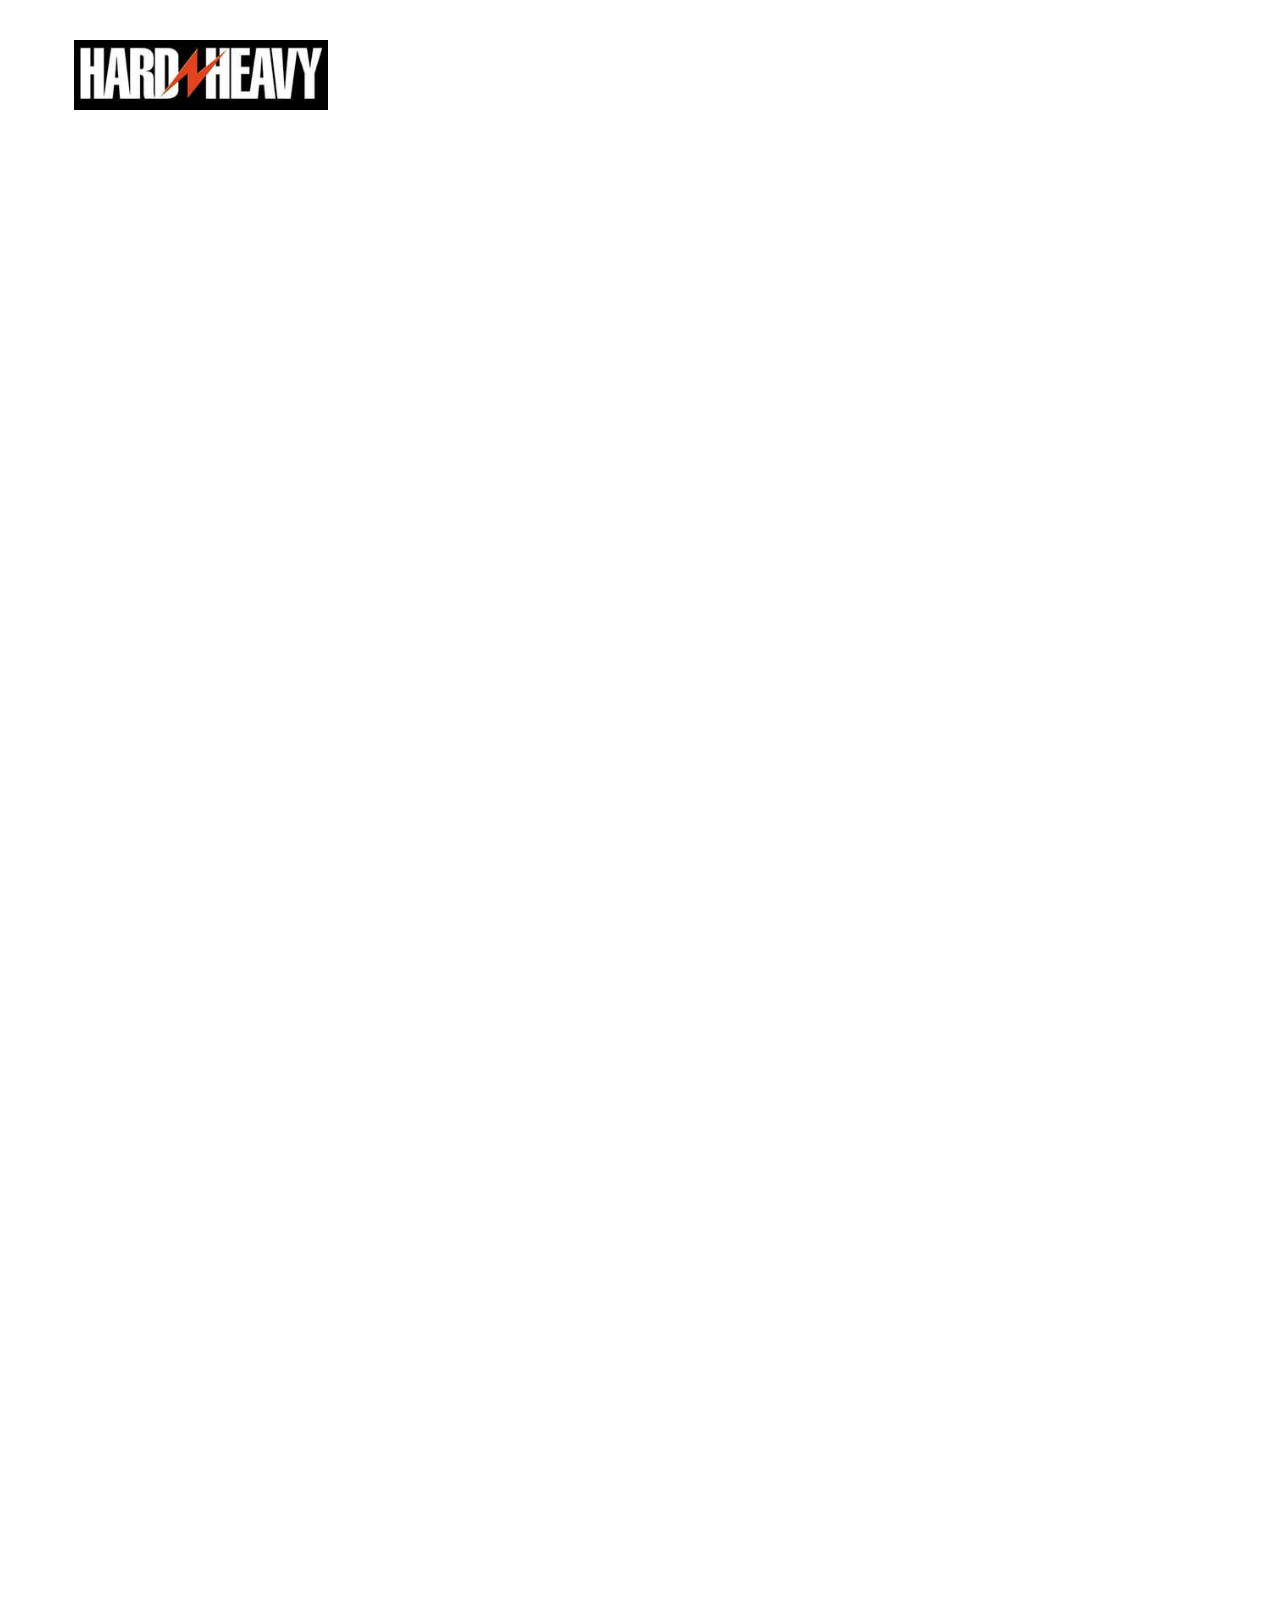
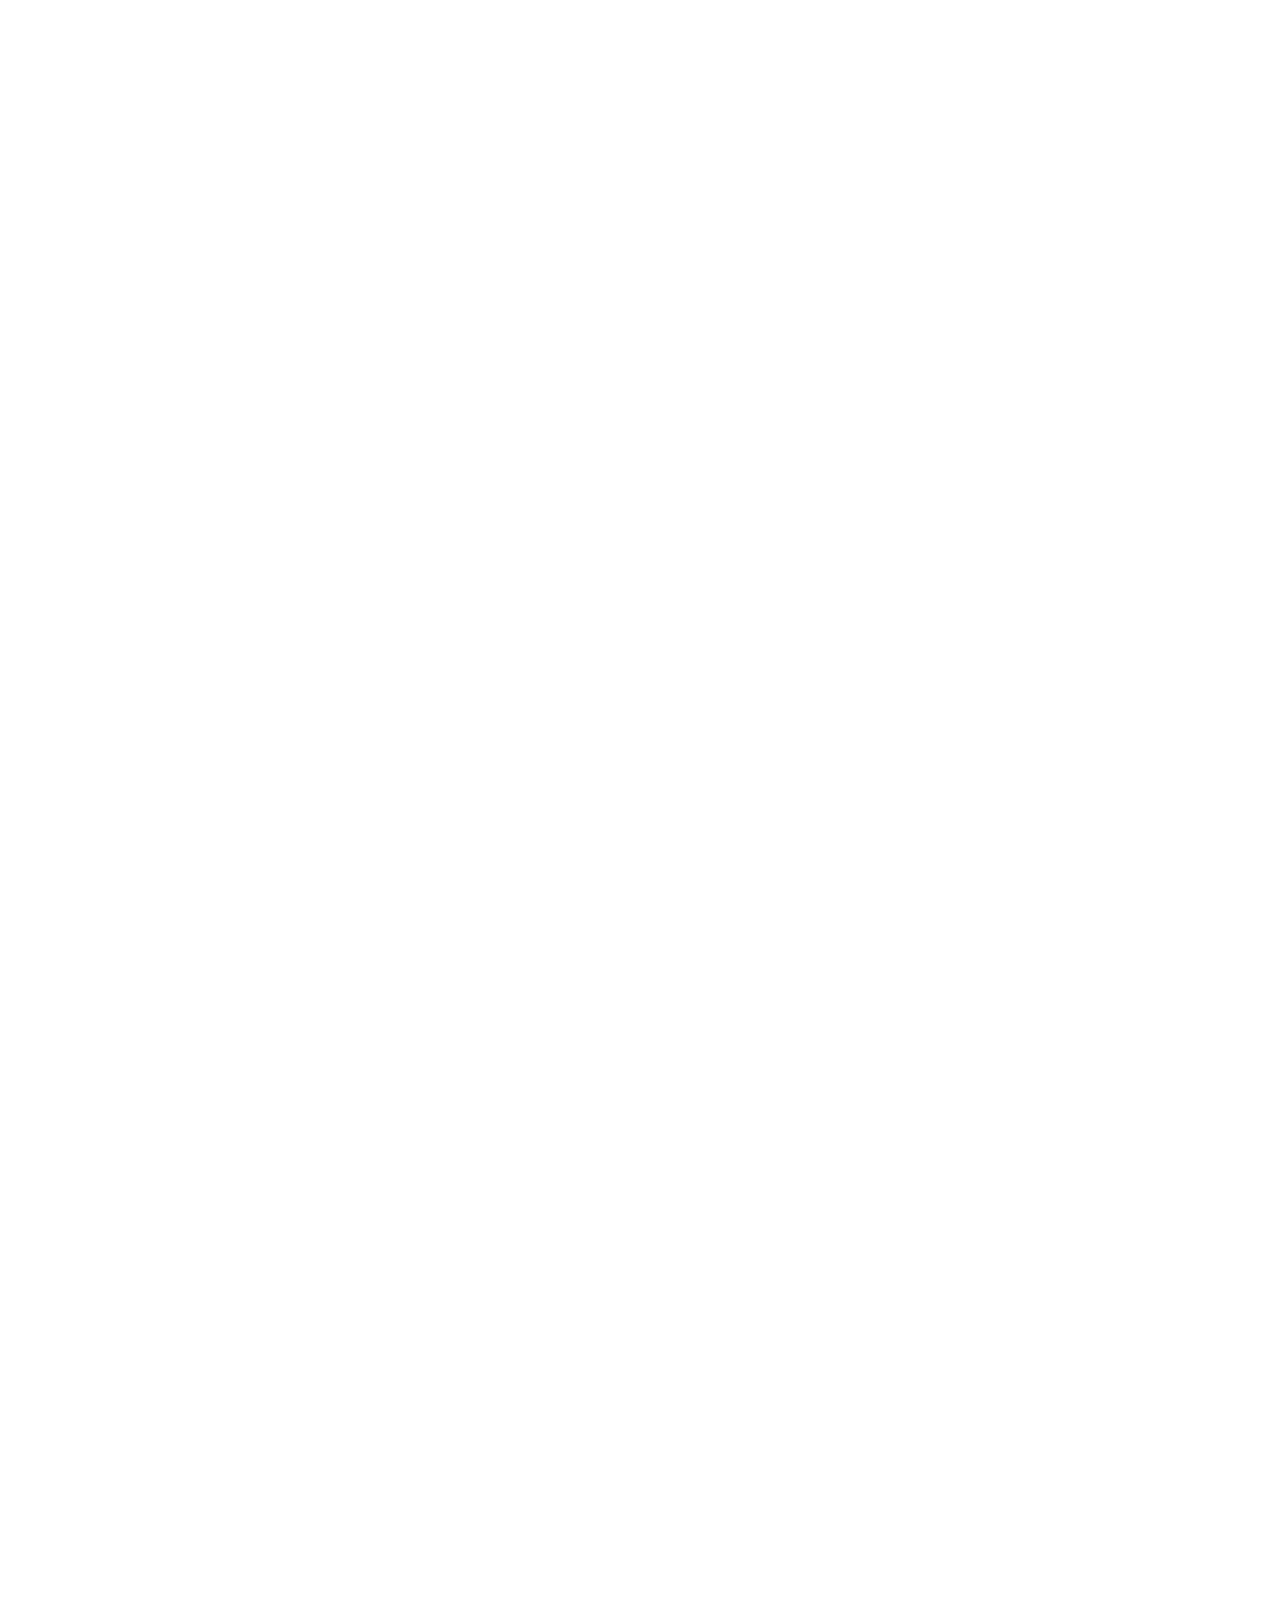
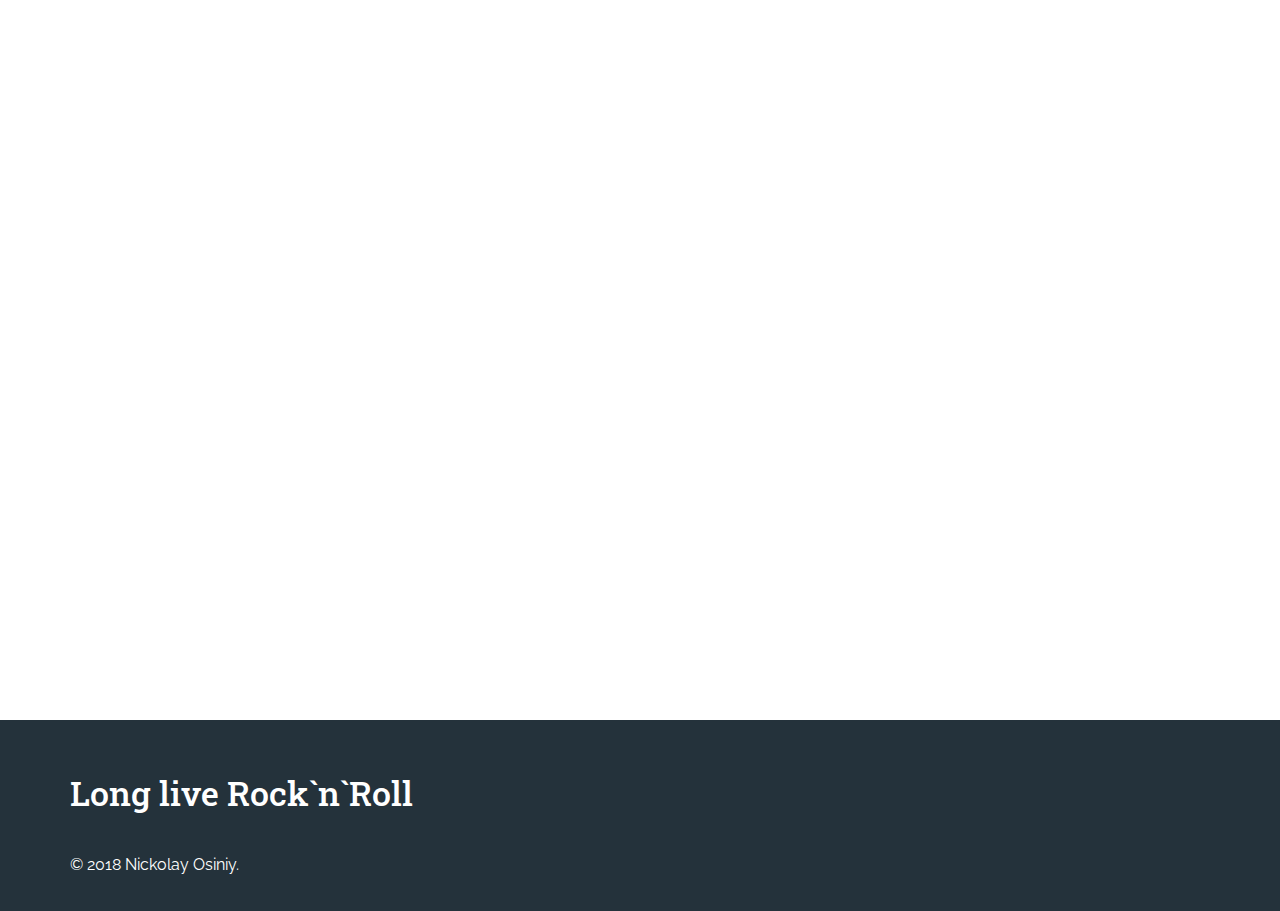
==== rock monsters/index.html @ 0ad8583a "landing page about rock bands" ====
<!DOCTYPE html>
<html lang="en">
    <head>
        <meta charset="utf-8">
        <meta http-equiv="X-UA-Compatible" content="IE=edge">
        <meta name="viewport" content="width=device-width, initial-scale=1">
        <meta name="description" content="Site about hard`n`heavy`s bands">
        <meta name="author" content="Nickolay Osiniy">
        <title>Rock monsters</title>
        <!-- Bootstrap core CSS -->
        <link href="bootstrap/css/theme.css" rel="stylesheet">
        <!-- Custom styles for this template -->
        <link href="style.css" rel="stylesheet">
        <!-- HTML5 shim and Respond.js for IE8 support of HTML5 elements and media queries -->
        <!--[if lt IE 9]>
      <script src="https://oss.maxcdn.com/html5shiv/3.7.2/html5shiv.min.js"></script>
      <script src="https://oss.maxcdn.com/respond/1.4.2/respond.min.js"></script>
    <![endif]-->
        <link href='https://fonts.googleapis.com/css?family=Roboto+Slab:400,300,700,100' rel='stylesheet' type='text/css'>
        <link href='https://fonts.googleapis.com/css?family=Raleway:300,700,900,500' rel='stylesheet' type='text/css'>
        <link rel="stylesheet" href="https://cdnjs.cloudflare.com/ajax/libs/typicons/2.0.7/typicons.min.css">
        <link rel="stylesheet" href="//maxcdn.bootstrapcdn.com/font-awesome/4.4.0/css/font-awesome.min.css">
        <link rel="stylesheet" href="assets/css/pushy.css">
        <link rel="stylesheet" href="assets/css/masonry.css">
        <link rel="stylesheet" href="assets/css/animate.css">
        <link rel="stylesheet" href="assets/css/magnific-popup.css">
        <link rel="stylesheet" href="assets/css/odometer-theme-default.css">
        <script>
        window.odometerOptions = {
          selector: '.odometer',
          format: '(,ddd)', // Change how digit groups are formatted, and how many digits are shown after the decimal point
          duration: 13000, // Change how long the javascript expects the CSS animation to take
          theme: 'default'
        };
        </script>
    </head>
    <body class="">
      <!-- Pushy Menu -->
      <nav class="pushy pushy-left">
        <ul class="list-unstyled">
            <li><a href="#home">Главная</a></li>
            <li><a href="#feat">Группы</a></li>
            <li><a href="#about">Rainbow</a></li>
            <li><a href="#news">Aria</a></li>
            <li><a href="#history">Iron Maiden</a></li>
            <li><a href="#contact">Контакты!</a></li>
        </ul>
      </nav>

      <!-- Site Overlay -->
      <div class="site-overlay"></div>

        <header id="home">
            <div class="container-fluid">
                <!-- change the image in style.css to the class header .container-fluid [approximately row 50] -->
                <div class="container">
                    <div class="row">
                        <div class="col-md-3 col-xs-10">
                            <a href="#" class="thumbnail logo">
                                <img src="images/your_logo.png" alt="" class="img-responsive">
                            </a>
                        </div>
                        <div class="col-md-1 col-md-offset-8 col-xs-2 text-center">
                          <div class="menu-btn"><span class="hamburger">&#9776;</span></div>
                        </div>
                    </div>
                    <div class="jumbotron">
                        <h1><small>Legends of</small></br>
						<strong>Hard`n`Heavy</strong></h1>
                        <p>This is the simple site about the most popular and my favourites hard`n`heavy bands.</p>
                    </div>
                </div>
            </div>
        </header>
        <section id="feat">
            <div class="container">
                <div class="row features">
                    <div class="col-md-4 text-center wow fadeInUp" data-wow-delay="100ms">
                    	<img src="images/Rainbow_logo.png" alt="" class="img-responsive">
                        <h4>Rainbow</h4>
                        <p>Rainbow (also known as Ritchie Blackmore's Rainbow or Blackmore's Rainbow) are a British rock band led by guitarist Ritchie Blackmore, active from 1975 to 1984 and 1993 to 1997, and again since 2015.</p>
                    </div>
                    <div class="col-md-4 text-center wow fadeInUp" data-wow-delay="300ms">
                        <h4>Aria</h4>
                        <p>Aria (Russian: Ария) is a Russian heavy metal band that was formed in 1985 in Moscow. Although it was not the first Soviet band to play heavy music, Aria was the first to break through to mainstream media and commercial success. According to several public polls, Aria ranks among top 10 most popular Russian rock bands. Their sound resembled that of NWOBHM bands, for which they were dubbed the "Russian Iron Maiden" in the media</p>
                        <img src="images/aria_logo.png" alt="" class="img-responsive" width="350">
                    </div>
                    <div class="col-md-4 text-center wow fadeInUp" data-wow-delay="500ms">
                    	<img src="images/iron_logo.png" alt="" class="img-responsive">
                        <h4>Iron Maiden</h4>
                        <p>Iron Maiden is an English heavy metal band formed in Leyton, East London, in 1975 by bassist and primary songwriter Steve Harris, who is also the only band member to remain in Iron Maiden since the groups' creation. The band's discography has grown to thirty-eight albums, including sixteen studio albums, eleven live albums, four EPs, and seven compilations.</p>
                    </div>
                </div>
            </div>
        </section>
        <section id="about" class="number wow fadeInUp" data-wow-delay="300ms">
            <!-- change the image in style.css to the class .number .container-fluid [approximately row 102] -->
            <div class="container-fluid">
                <div class="container">
                    <div class="row">
                        <div class="col-md-6 opaline col-md-offset-6">
                            <div class="row">
                                <div class="col-md-offset-1 col-md-10">
                                    <h3>Rainbow</h3>
                                    <h5>Long live rock`n`roll!</h5>
                                    <p>I can feel the sound of writing on the wall<br> It cries for you<br>It's the least that you can do<br>Like a spiral on the wind<br>I can hear it screamin' in my mind<br>Long live rock and roll</p>
                                </div>
                            </div>
                            <div class="row text-center">
                                <!-- set the numbers in assets/js/scripts.js  -->

                            </div>
                        </div>
                    </div>
                </div>
            </div>
        </section>
        <section id="news" class="blog wow fadeInUp" data-wow-delay="300ms">
            <div class="container">
                <div class="row">
                    <div class="col-md-7">
                        <h2>Aria</h2>
                        <p>The name Aria was given to the band because it was short, catchy and easily transliterated. There's a version that the band's name was thought up by Holstinin, who owns a guitar from the eponymous manufacturer. Both fans and members of Aria are often informally referred to as "ariytsi"</p>
                        <p>Aria is the root of so-called "Aria Family": several bands formed by its former members. In 1987, four ex-members of Aria formed the band Master, who are still considered, along with Aria, one of the most influential Russian metal bands. Vocalist Valery Kipelov, who was the main voice of the band for the majority of albums they have released, departed in 2002 and formed his own heavy-metal band Kipelov.</p>
                    </div>
                    <div class="col-md-5">
                        <a href="#">
                            <img src="http://www.music-ark.ru/upload/iblock/33f/33fd55ed64ab16e8947741ab6a82f48d.jpg" alt="" class="img-responsive">
                        </a>
                    </div>
                </div>
            </div>
        </section>
        <section id="history" class="story wow fadeInUp" data-wow-delay="300ms">
            <!-- change the image in style.css to the class .story .container-fluid [approximately row 141] -->
            <div class="container-fluid">
                <div class="container">
                    <div class="row">
                        <div class="col-md-6 opaline">
                            <div class="row">
                                <div class="col-md-10 col-md-offset-1">
                                    <p class="lead"><h2>Iron Maiden</h2></p>
                                    <p>Pioneers of the new wave of British heavy metal, Iron Maiden achieved initial success during the early 1980s. After several line-up changes, the band went on to release a series of UK and US platinum and gold albums, including 1982's The Number of the Beast, 1983's Piece of Mind, 1984's Powerslave, 1985's live release Live After Death, 1986's Somewhere in Time and 1988's Seventh Son of a Seventh Son. Since the return of lead vocalist Bruce Dickinson and guitarist Adrian Smith in 1999, the band have undergone a resurgence in popularity,[2] with their 2010 studio offering, The Final Frontier, peaking at No. 1 in 28 countries and receiving widespread critical acclaim. Their sixteenth studio album, The Book of Souls, was released on 4 September 2015 to similar success.</p>
                                </div>
                            </div>
                        </div>
                    </div>
                </div>
            </div>
        </section>

        <section id="contact" class="prefooter wow fadeInUp" data-wow-delay="300ms">
            <!-- change the image in style.css to the class .prefooter .container-fluid [approximately row 154] -->
            <div class="container-fluid">
                <div class="container">
                    <div class="row">
                        <div class="col-md-8">
                            <h3>Do you want to know about<br> hard`n`heavy in the feathure?</h3>
                            <p>You can fill up the form and you will be the first who knows the most interesting news from in the hard`n`heavy music world!</p>
                            <div class="row">
                                <div class="col-md-6">
                                    <input type="text" class="form-control" placeholder="Your Email Here...">
                                    <br>
                                    <button type="button" class="btn btn-danger">Submit Newsletter</button>
                                </div>
                            </div>
                        </div>
                    </div>
                </div>
            </div>
        </section>
        <footer>
            <div class="container">
                <div class="row">
                    <div class="col-md-8">
                        <h3>Long live Rock`n`Roll</h3>
                        <p>© 2018 Nickolay Osiniy. </p>
                    </div>
                    <div class="col-md-4">
                        <p class="text-right social"><i class="typcn typcn-social-facebook-circular"></i><i class="typcn typcn-social-twitter-circular"></i><i class="typcn typcn-social-tumbler-circular"></i><i class="typcn typcn-social-github-circular"></i><i class="typcn typcn-social-dribbble-circular"></i></p>
                    </div>
                </div>
            </div>
        </footer>
        <!-- Bootstrap core JavaScript
    ================================================== -->
        <!-- Placed at the end of the document so the pages load faster -->
        <script src="assets/js/jquery.min.js"></script>
        <script src="bootstrap/js/bootstrap.min.js"></script>
        <script src="https://netdna.bootstrapcdn.com/twitter-bootstrap/2.0.4/js/bootstrap-scrollspy.js"></script>
        <!-- IE10 viewport hack for Surface/desktop Windows 8 bug -->
        <script src="assets/js/ie10-viewport-bug-workaround.js"></script>
        <script src="http://masonry.desandro.com/masonry.pkgd.js"></script>
        <script src="assets/js/masonry.js"></script>
        <script src="assets/js/pushy.min.js"></script>
        <script src="assets/js/jquery.magnific-popup.min.js"></script>
        <script src="assets/js/wow.min.js"></script>
        <script src="assets/js/scripts.js"></script>
        <script src="assets/js/odometer.js"></script>
    </body>
</html>

<script>
  (function(i,s,o,g,r,a,m){i['GoogleAnalyticsObject']=r;i[r]=i[r]||function(){
  (i[r].q=i[r].q||[]).push(arguments)},i[r].l=1*new Date();a=s.createElement(o),
  m=s.getElementsByTagName(o)[0];a.async=1;a.src=g;m.parentNode.insertBefore(a,m)
  })(window,document,'script','//www.google-analytics.com/analytics.js','ga');

  ga('create', 'UA-34344036-1', 'auto');
  ga('send', 'pageview');

</script>
---- rock monsters/style.css ----
/*------------------------------------*\
	COMMONS CLASSES
\*------------------------------------*/

h1, h2, h3, h4, h5, h6
{
    font-family: 'Roboto Slab', serif;
}

h1, h2, h3, h4, h5, h6
{
    margin-bottom: 1.1em;
}

.features,
.blog,
.gallery,
.clients,
.prefooter .container-fluid
{
    padding-top: 3.3em;
    padding-bottom: 4.2em;
}

span.typcn::before, i.typcn::before
{
    font-size: 2em;
}

span.x2:before, i.x2:before
{
    font-size: 3.4em;
}

span.x3:before, i.x3:before
{
    font-size: 4.4em;
}

span.x4:before, i.x4:before
{
    font-size: 6em;
}


/*------------------------------------*\
	HEADER
\*------------------------------------*/

header .container-fluid
{
    background-image: url('http://www.aria.ru/var/files/b/586cb0a6ddba38.47317474');
    background-repeat: no-repeat;
    background-size: cover;
    background-position: 0 -150px;
    height: 100vh;
    padding-top: 36px;
}

.hamburger
{
    font-size: 2.3em;
    color: #fff;
}

.hamburger:hover
{
  color: #ccc;
  cursor: pointer;
}


.logo
{
    background: none;
    border: 0px;
}

.jumbotron
{
    background: none;
    text-align: center;


}


.jumbotron h1,
.jumbotron h2,
.jumbotron h3,
.jumbotron h4,
.jumbotron h5,
.jumbotron h6,
.jumbotron small
{
    color: #FFFFFF;
}

.jumbotron p
{
    color: #FFFFFF;
    margin-bottom: 5%;
}


/*------------------------------------*\
	SECTIONS
\*------------------------------------*/

.number .container-fluid
{
    background-image: url('http://rockcult.ru/wp-content/uploads/2016/04/richie-blackmore.jpg');
    background-repeat: no-repeat;
    background-size: cover;
    background-position: center;
}
#about .container-fluid
{
    min-height: 570px;
}
#about .row
{
    min-height: 127px;;
}

.opaline
{
    padding-top: 3em;
    padding-bottom: 3em;
    background-color: rgba(128, 215, 247, 0.660);
}

.opaline h1,
.opaline h2,
.opaline h3,
.opaline h4,
.opaline h5,
.opaline h6,
.opaline p
{
    color: #FFFFFF;
}

.opaline .boxes
{
    margin-top: 30px;
    padding-top: 20px;
    padding-bottom: 5px;
    border: 1px solid #FFF;
}

.boxes .odometer.odometer-theme-default
{
  font-family: 'Roboto Slab', serif;
}

.story .container-fluid
{
    background-image: url('http://ironmaiden.com/media/images/iron-maiden-beijing-china-37895-344.jpg');
    background-repeat: no-repeat;
    background-size: cover;
    background-position: center;
}



.prefooter .container-fluid
{
    background: url(https://s-media-cache-ak0.pinimg.com/originals/08/14/4f/08144f199f6e7b9a180b2beafab07444.jpg) no-repeat center top fixed;
    background-size: cover;
    background: linear-gradient(
      rgba(33, 37, 43, 0.6),
      rgba(33, 37, 43, 0.6)
    ),

    

}

.prefooter h1,
.prefooter h2,
.prefooter h3,
.prefooter h4,
.prefooter h5,
.prefooter h6,
.prefooter p
{
    color: #FFFFFF;
}

/*------------------------------------*\
	FOOTER
\*------------------------------------*/

footer
{
    background-color: rgba(36, 50, 59, 1);
    padding-top: 2em;
    padding-bottom: 1.2em;
}

footer h1,
footer h2,
footer h3,
footer h4,
footer h5,
footer h6,
footer p
{
    color: #FFFFFF;
}

.social
{
    padding-top: 50px;
}
---- rock monsters/assets/css/pushy.css ----
/*! Pushy - v0.9.2 - 2014-9-13
* Pushy is a responsive off-canvas navigation menu using CSS transforms & transitions.
* https://github.com/christophery/pushy/
* by Christopher Yee */

/* Menu Appearance */

.pushy{
    position: fixed;
    width: 200px;
    height: 100%;
    top: 0;
    z-index: 9999;
    background: #333332;
    font-size: 0.9em;
    font-weight: bold;
    -webkit-box-shadow: inset -10px 0 6px -9px rgba(0, 0, 0, .7);
    -moz-box-shadow: inset -10px 0 6px -9px rgba(0, 0, 0, .7);
    box-shadow: inset -10px 0 6px -9px rgba(0, 0, 0, .7);
    overflow: auto;
    -webkit-overflow-scrolling: touch; /* enables momentum scrolling in iOS overflow elements */
}

.pushy a{
    display: block;
    color: #b3b3b1;
    padding: 15px 30px;
    border-bottom: 1px solid rgba(0, 0, 0, .1);
    border-top: 1px solid rgba(255, 255, 255, .1);
    text-decoration: none;
}

.pushy a:hover{
    background: #00b4ff;
    color: #FFF;
}

/* Menu Movement */

.pushy-left{
    -webkit-transform: translate3d(-200px,0,0);
    -moz-transform: translate3d(-200px,0,0);
    -ms-transform: translate3d(-200px,0,0);
    -o-transform: translate3d(-200px,0,0);
    transform: translate3d(-200px,0,0);
}

.pushy-open{
    -webkit-transform: translate3d(0,0,0);
    -moz-transform: translate3d(0,0,0);
    -ms-transform: translate3d(0,0,0);
    -o-transform: translate3d(0,0,0);
    transform: translate3d(0,0,0);
}

.container-push, .push-push{
    -webkit-transform: translate3d(200px,0,0);
    -moz-transform: translate3d(200px,0,0);
    -ms-transform: translate3d(200px,0,0);
    -o-transform: translate3d(200px,0,0);
    transform: translate3d(200px,0,0);
}

/* Menu Transitions */

.pushy, #container, .push{
    -webkit-transition: -webkit-transform .2s cubic-bezier(.16, .68, .43, .99);
    -moz-transition: -moz-transform .2s cubic-bezier(.16, .68, .43, .99);
    -o-transition: -o-transform .2s cubic-bezier(.16, .68, .43, .99);
    transition: transform .2s cubic-bezier(.16, .68, .43, .99);
}

/* Site Overlay */

.site-overlay{
    display: none;
}

.pushy-active .site-overlay{
    display: block;
    position: fixed;
    top: 0;
    right: 0;
    bottom: 0;
    left: 0;
    z-index: 9998;
    background-color: rgba(0,0,0,0.5);
    -webkit-animation: fade 500ms; 
    -moz-animation: fade 500ms; 
    -o-animation: fade 500ms;
    animation: fade 500ms;
}

@keyframes fade{
    0%   { opacity: 0; }
    100% { opacity: 1; }
}

@-moz-keyframes fade{
    0%   { opacity: 0; }
    100% { opacity: 1; }
}

@-webkit-keyframes fade{
    0%   { opacity: 0; }
    100% { opacity: 1; }
}

@-o-keyframes fade{
    0%   { opacity: 0; }
    100% { opacity: 1; }
}

/* Example Media Query */

@media screen and (max-width: 768px){
    .pushy{
        font-size: 1.0em;
    }
}
---- rock monsters/assets/css/masonry.css ----
/*
A Pen By Jonathan D LaPlante
http://codepen.io/jdlaplan/pen/Aowpj
*/


* {
  -webkit-box-sizing: border-box;
  -moz-box-sizing: border-box;
  box-sizing: border-box;
}

@media (max-width: 480px) {
  .masonry {
    margin: 3% 0;
  }
  .masonry .grid-sizer {
    width: 100%;
  }
  .masonry .gutter-sizer {
    width: 3%;
  }
  .masonry .item {
    width: 100%;
    margin-bottom: 3%;
  }
  .masonry .item img {
    width: 100%;
  }
}
@media only screen and (max-width: xxspx) {
  .masonry {
    margin: 3% 0;
  }
  .masonry .grid-sizer {
    width: 48.5%;
  }
  .masonry .gutter-sizer {
    width: 3%;
  }
  .masonry .item {
    width: 48.5%;
    margin-bottom: 3%;
  }
  .masonry .item img {
    width: 100%;
  }
}
@media (min-width: 481px) and (max-width: 767px) {
  .masonry {
    margin: 2.25% 0;
  }
  .masonry .grid-sizer {
    width: 48.87%;
  }
  .masonry .gutter-sizer {
    width: 2.25%;
  }
  .masonry .item {
    width: 48.87%;
    margin-bottom: 2.25%;
  }
  .masonry .item img {
    width: 100%;
  }
}
@media (min-width: 768px) {
  .masonry {
    margin: 2% 0;
  }
  .masonry .grid-sizer {
    width: 32%;
  }
  .masonry .gutter-sizer {
    width: 2%;
  }
  .masonry .item {
    width: 32%;
    margin-bottom: 2%;
  }
  .masonry .item img {
    width: 100%;
  }
}
@media (min-width: 992px) {
  .masonry {
    margin: 1.875% 0;
  }
  .masonry .grid-sizer {
    width: 32.08%;
  }
  .masonry .gutter-sizer {
    width: 1.875%;
  }
  .masonry .item {
    width: 32.08%;
    margin-bottom: 1.875%;
  }
  .masonry .item img {
    width: 100%;
  }
}
@media (min-width: 1200px) {
  .masonry {
    margin: 1.8% 0;
  }
  .masonry .grid-sizer {
    width: 32.13%;
  }
  .masonry .gutter-sizer {
    width: 1.8%;
  }
  .masonry .item {
    width: 32.13%;
    margin-bottom: 1.8%;
  }
  .masonry .item-width2 {
    width: 66.06%;
    margin-bottom: 1.8%;
  }
  .masonry .item img,
  .masonry .item-width2 img {
    width: 100%;
  }
}
---- rock monsters/assets/css/odometer-theme-default.css ----
.odometer.odometer-auto-theme, .odometer.odometer-theme-default {
  display: inline-block;
  vertical-align: middle;
  *vertical-align: auto;
  *zoom: 1;
  *display: inline;
  position: relative;
}
.odometer.odometer-auto-theme .odometer-digit, .odometer.odometer-theme-default .odometer-digit {
  display: inline-block;
  vertical-align: middle;
  *vertical-align: auto;
  *zoom: 1;
  *display: inline;
  position: relative;
}
.odometer.odometer-auto-theme .odometer-digit .odometer-digit-spacer, .odometer.odometer-theme-default .odometer-digit .odometer-digit-spacer {
  display: inline-block;
  vertical-align: middle;
  *vertical-align: auto;
  *zoom: 1;
  *display: inline;
  visibility: hidden;
}
.odometer.odometer-auto-theme .odometer-digit .odometer-digit-inner, .odometer.odometer-theme-default .odometer-digit .odometer-digit-inner {
  text-align: left;
  display: block;
  position: absolute;
  top: 0;
  left: 0;
  right: 0;
  bottom: 0;
  overflow: hidden;
}
.odometer.odometer-auto-theme .odometer-digit .odometer-ribbon, .odometer.odometer-theme-default .odometer-digit .odometer-ribbon {
  display: block;
}
.odometer.odometer-auto-theme .odometer-digit .odometer-ribbon-inner, .odometer.odometer-theme-default .odometer-digit .odometer-ribbon-inner {
  display: block;
  -webkit-backface-visibility: hidden;
}
.odometer.odometer-auto-theme .odometer-digit .odometer-value, .odometer.odometer-theme-default .odometer-digit .odometer-value {
  display: block;
  -webkit-transform: translateZ(0);
}
.odometer.odometer-auto-theme .odometer-digit .odometer-value.odometer-last-value, .odometer.odometer-theme-default .odometer-digit .odometer-value.odometer-last-value {
  position: absolute;
}
.odometer.odometer-auto-theme.odometer-animating-up .odometer-ribbon-inner, .odometer.odometer-theme-default.odometer-animating-up .odometer-ribbon-inner {
  -webkit-transition: -webkit-transform 2s;
  -moz-transition: -moz-transform 2s;
  -ms-transition: -ms-transform 2s;
  -o-transition: -o-transform 2s;
  transition: transform 2s;
}
.odometer.odometer-auto-theme.odometer-animating-up.odometer-animating .odometer-ribbon-inner, .odometer.odometer-theme-default.odometer-animating-up.odometer-animating .odometer-ribbon-inner {
  -webkit-transform: translateY(-100%);
  -moz-transform: translateY(-100%);
  -ms-transform: translateY(-100%);
  -o-transform: translateY(-100%);
  transform: translateY(-100%);
}
.odometer.odometer-auto-theme.odometer-animating-down .odometer-ribbon-inner, .odometer.odometer-theme-default.odometer-animating-down .odometer-ribbon-inner {
  -webkit-transform: translateY(-100%);
  -moz-transform: translateY(-100%);
  -ms-transform: translateY(-100%);
  -o-transform: translateY(-100%);
  transform: translateY(-100%);
}
.odometer.odometer-auto-theme.odometer-animating-down.odometer-animating .odometer-ribbon-inner, .odometer.odometer-theme-default.odometer-animating-down.odometer-animating .odometer-ribbon-inner {
  -webkit-transition: -webkit-transform 2s;
  -moz-transition: -moz-transform 2s;
  -ms-transition: -ms-transform 2s;
  -o-transition: -o-transform 2s;
  transition: transform 2s;
  -webkit-transform: translateY(0);
  -moz-transform: translateY(0);
  -ms-transform: translateY(0);
  -o-transform: translateY(0);
  transform: translateY(0);
}

.odometer.odometer-auto-theme, .odometer.odometer-theme-default {
  font-family: "Helvetica Neue", sans-serif;
  line-height: 1.1em;
}
.odometer.odometer-auto-theme .odometer-value, .odometer.odometer-theme-default .odometer-value {
  text-align: center;
}
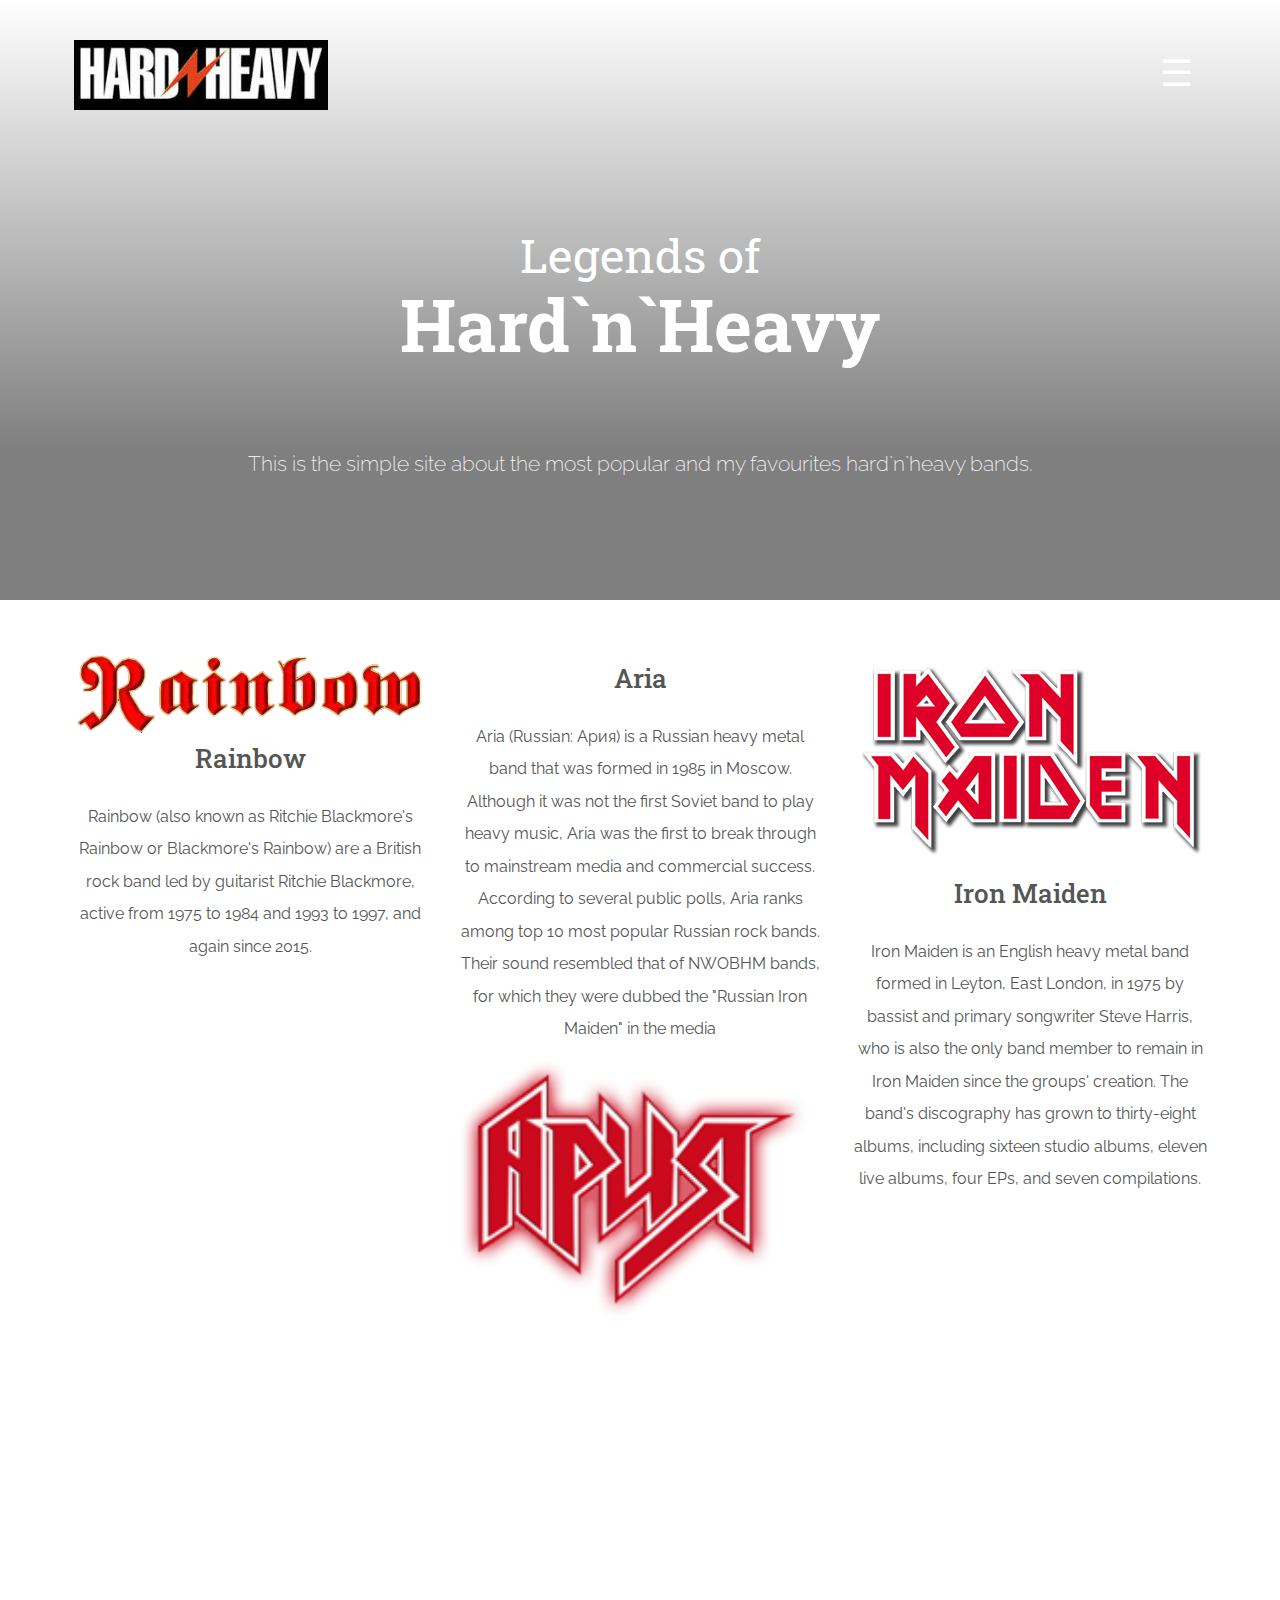
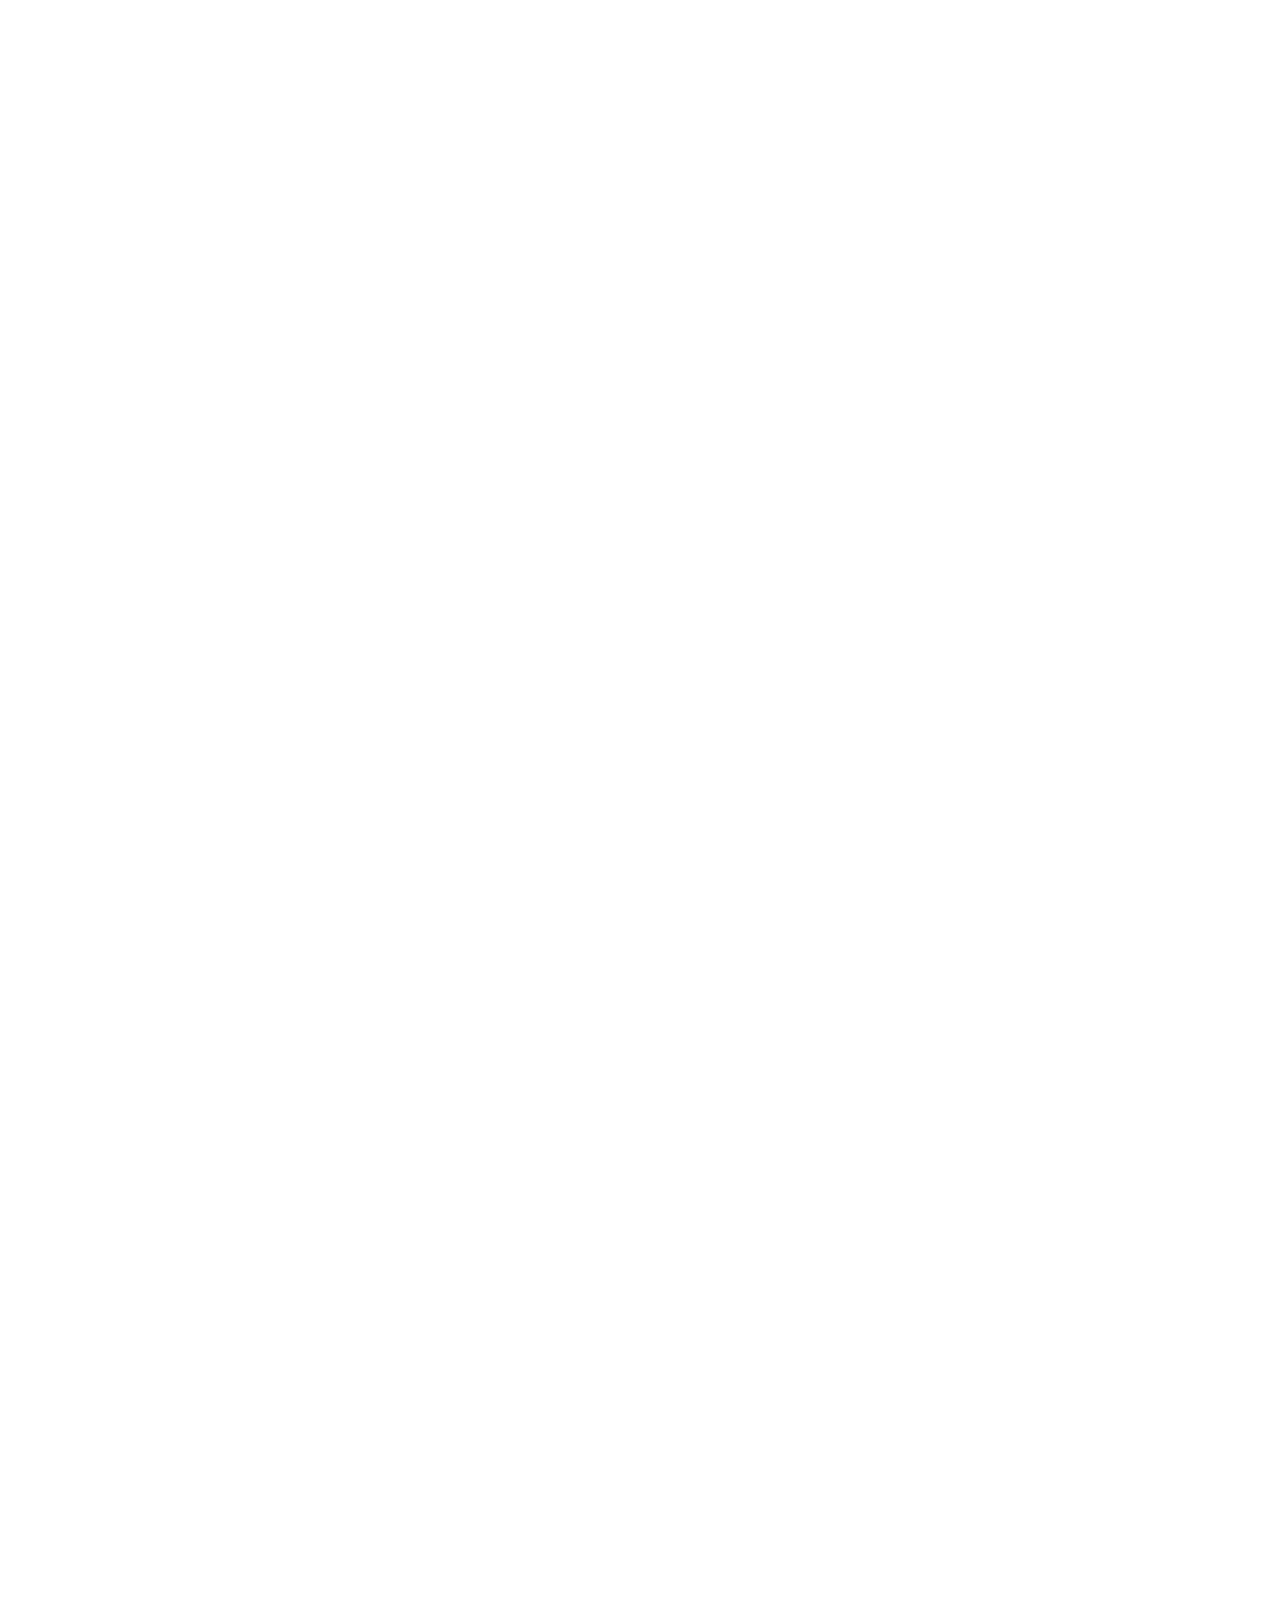
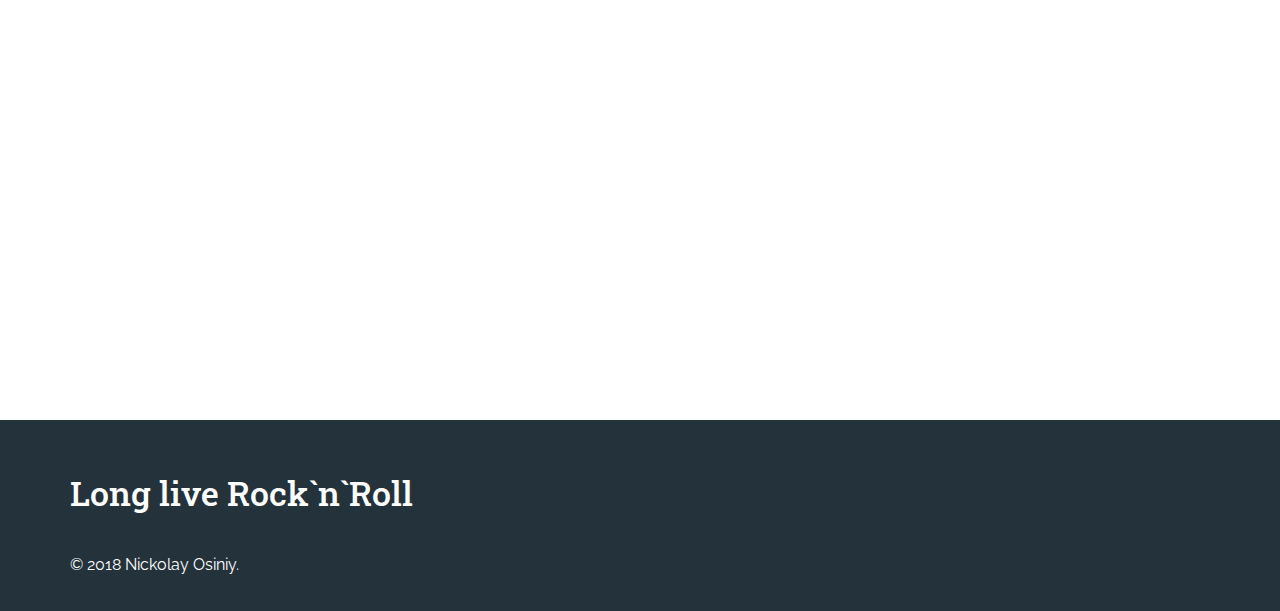
==== commit a61cdee2: "add adaptive" ====
--- a/rock monsters/index.html
+++ b/rock monsters/index.html
@@ -25,16 +25,20 @@
         <link rel="stylesheet" href="assets/css/animate.css">
         <link rel="stylesheet" href="assets/css/magnific-popup.css">
         <link rel="stylesheet" href="assets/css/odometer-theme-default.css">
-        <script>
-        window.odometerOptions = {
-          selector: '.odometer',
-          format: '(,ddd)', // Change how digit groups are formatted, and how many digits are shown after the decimal point
-          duration: 13000, // Change how long the javascript expects the CSS animation to take
-          theme: 'default'
+     
+<script>
+  $(window).load(function () {
+      $(".load-container").delay(100).fadeOut(250);
+  });
+</script>
+       <script>
+        window.onresize = function() {
+            document.getElementById("size").innerHTML = window.innerWidth;
         };
         </script>
     </head>
     <body class="">
+
       <!-- Pushy Menu -->
       <nav class="pushy pushy-left">
         <ul class="list-unstyled">
@@ -50,7 +54,8 @@
       <!-- Site Overlay -->
       <div class="site-overlay"></div>
 
-        <header id="home">
+        <header id="home" class="parallax">
+          <div class="shadow">
             <div class="container-fluid">
                 <!-- change the image in style.css to the class header .container-fluid [approximately row 50] -->
                 <div class="container">
@@ -65,12 +70,13 @@
                         </div>
                     </div>
                     <div class="jumbotron">
-                        <h1><small>Legends of</small></br>
+                        <h1><small>Legends of</small><br>
 						<strong>Hard`n`Heavy</strong></h1>
                         <p>This is the simple site about the most popular and my favourites hard`n`heavy bands.</p>
                     </div>
                 </div>
             </div>
+        </div>
         </header>
         <section id="feat">
             <div class="container">
@@ -192,6 +198,7 @@
         <script src="assets/js/ie10-viewport-bug-workaround.js"></script>
         <script src="http://masonry.desandro.com/masonry.pkgd.js"></script>
         <script src="assets/js/masonry.js"></script>
+        <script src="assets/js/parallax.min.js"></script>
         <script src="assets/js/pushy.min.js"></script>
         <script src="assets/js/jquery.magnific-popup.min.js"></script>
         <script src="assets/js/wow.min.js"></script>
--- a/rock monsters/style.css
+++ b/rock monsters/style.css
@@ -49,12 +49,21 @@
 
 header .container-fluid
 {
+    
+    height: auto;
+    padding-top: 36px;
+    overflow: hidden;
+}
+
+header {
+    position: relative;
+    height: 600px;
+    width: 100%;
     background-image: url('http://www.aria.ru/var/files/b/586cb0a6ddba38.47317474');
     background-repeat: no-repeat;
-    background-size: cover;
-    background-position: 0 -150px;
-    height: 100vh;
-    padding-top: 36px;
+    background-size: 100%;
+    background-position: center center;
+    overflow: hidden;
 }
 
 .hamburger
@@ -101,7 +110,21 @@
     color: #FFFFFF;
     margin-bottom: 5%;
 }
-
+.shadow {
+    position: absolute;
+    top: 0;
+    left: 0;
+    width: 100%;
+    height: 100%;
+    background-image: -moz-linear-gradient(top, rgba(0,0,0,0), rgba(0,0,0,0.5) 75%);
+    background-image: -webkit-linear-gradient(top, rgba(0,0,0,0), rgba(0,0,0,0.5) 75%);
+    background-image: -ms-linear-gradient(top, rgba(0,0,0,0), rgba(0,0,0,0.5) 75%);
+    background-image: linear-gradient(top, rgba(0,0,0,0), rgba(0,0,0,0.5) 75%);
+}
+/*preloader*/
+
+
+/*end preloader*/
 
 /*------------------------------------*\
 	SECTIONS
@@ -169,8 +192,8 @@
     background: url(https://s-media-cache-ak0.pinimg.com/originals/08/14/4f/08144f199f6e7b9a180b2beafab07444.jpg) no-repeat center top fixed;
     background-size: cover;
     background: linear-gradient(
-      rgba(33, 37, 43, 0.6),
-      rgba(33, 37, 43, 0.6)
+      rgba(33, 37, 43, 0.8),
+      rgba(33, 37, 43, 0.8)
     ),
 
     
--- a/rock monsters/assets/css/masonry.css
+++ b/rock monsters/assets/css/masonry.css
@@ -26,6 +26,14 @@
   }
   .masonry .item img {
     width: 100%;
+  }
+  header {
+    height: 550px;
+    background-size: auto;
+  }
+
+  .jumbotron h1{
+    font-size: 34px;
   }
 }
 @media only screen and (max-width: xxspx) {
@@ -63,6 +71,14 @@
   .masonry .item img {
     width: 100%;
   }
+  header {
+    height: 550px;
+    background-size: auto;
+  }
+
+  .jumbotron h1{
+    font-size: 34px;
+  }
 }
 @media (min-width: 768px) {
   .masonry {
@@ -81,6 +97,7 @@
   .masonry .item img {
     width: 100%;
   }
+
 }
 @media (min-width: 992px) {
   .masonry {
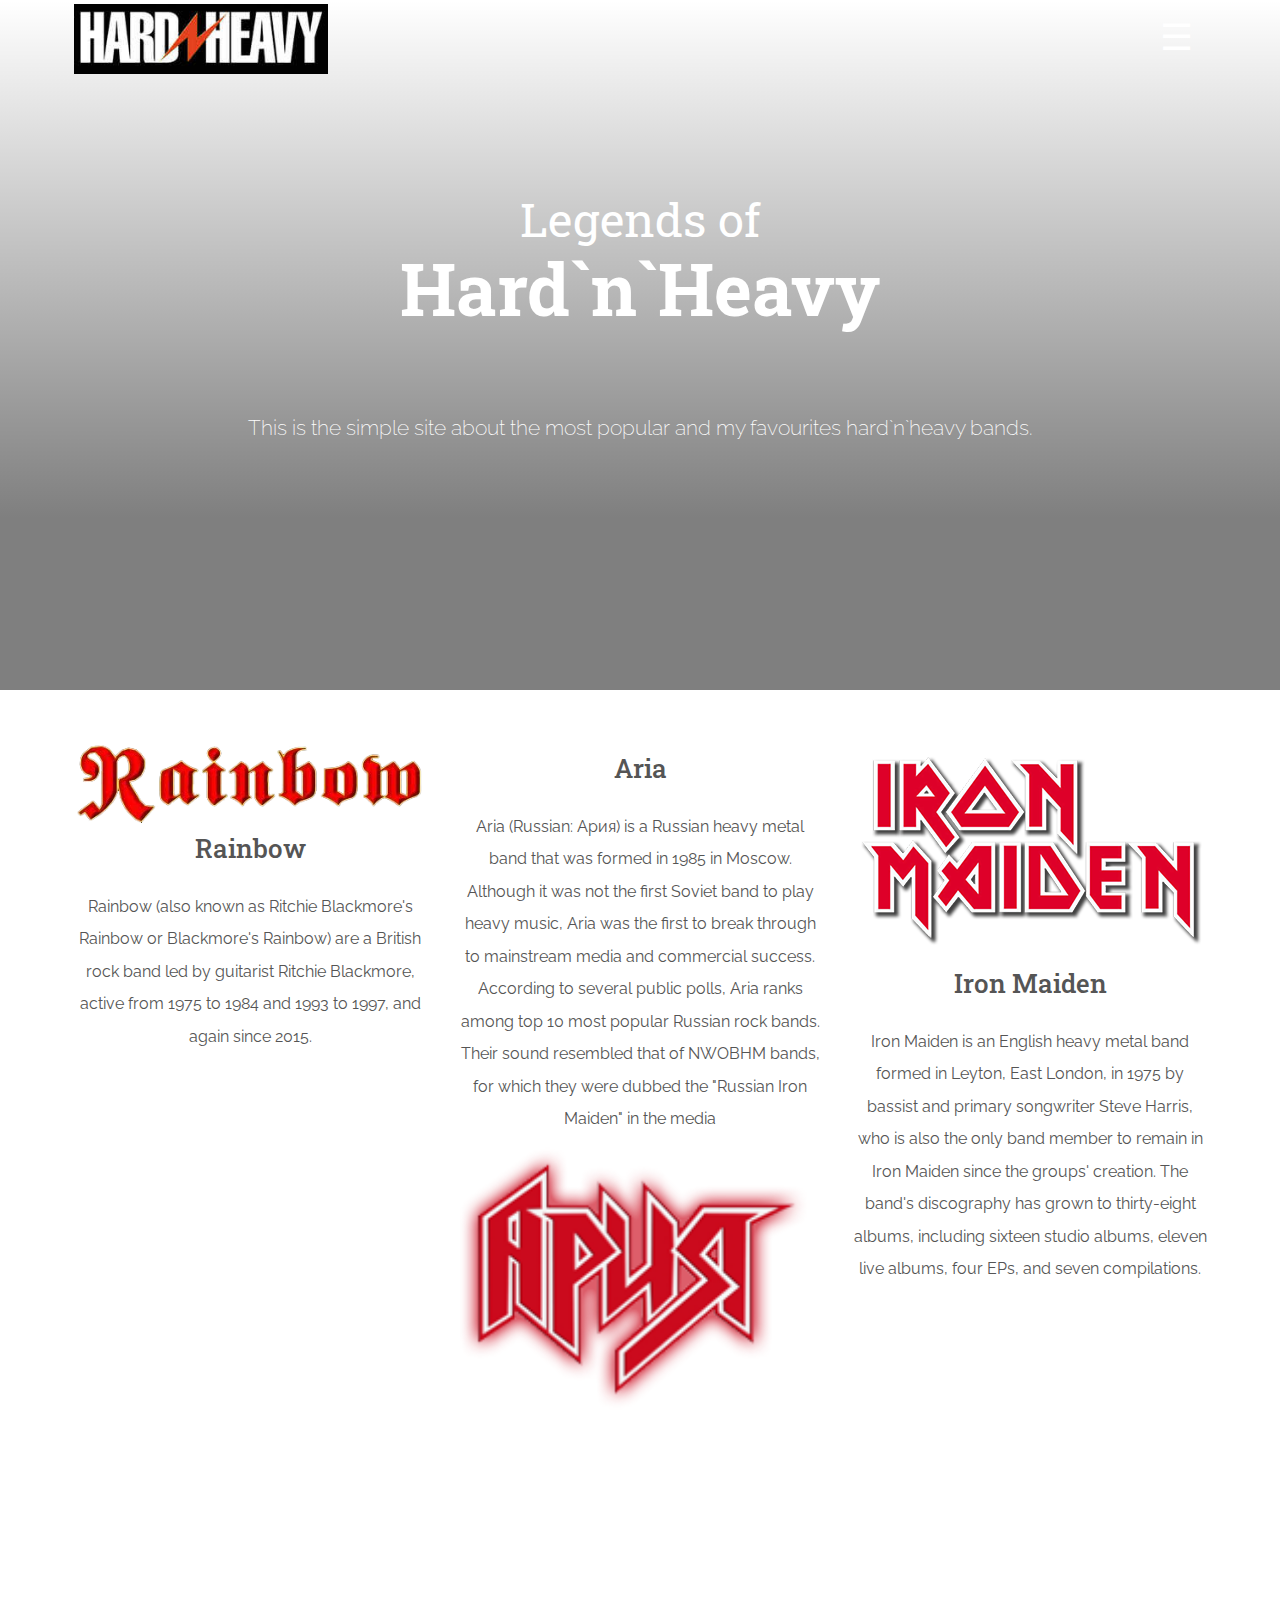
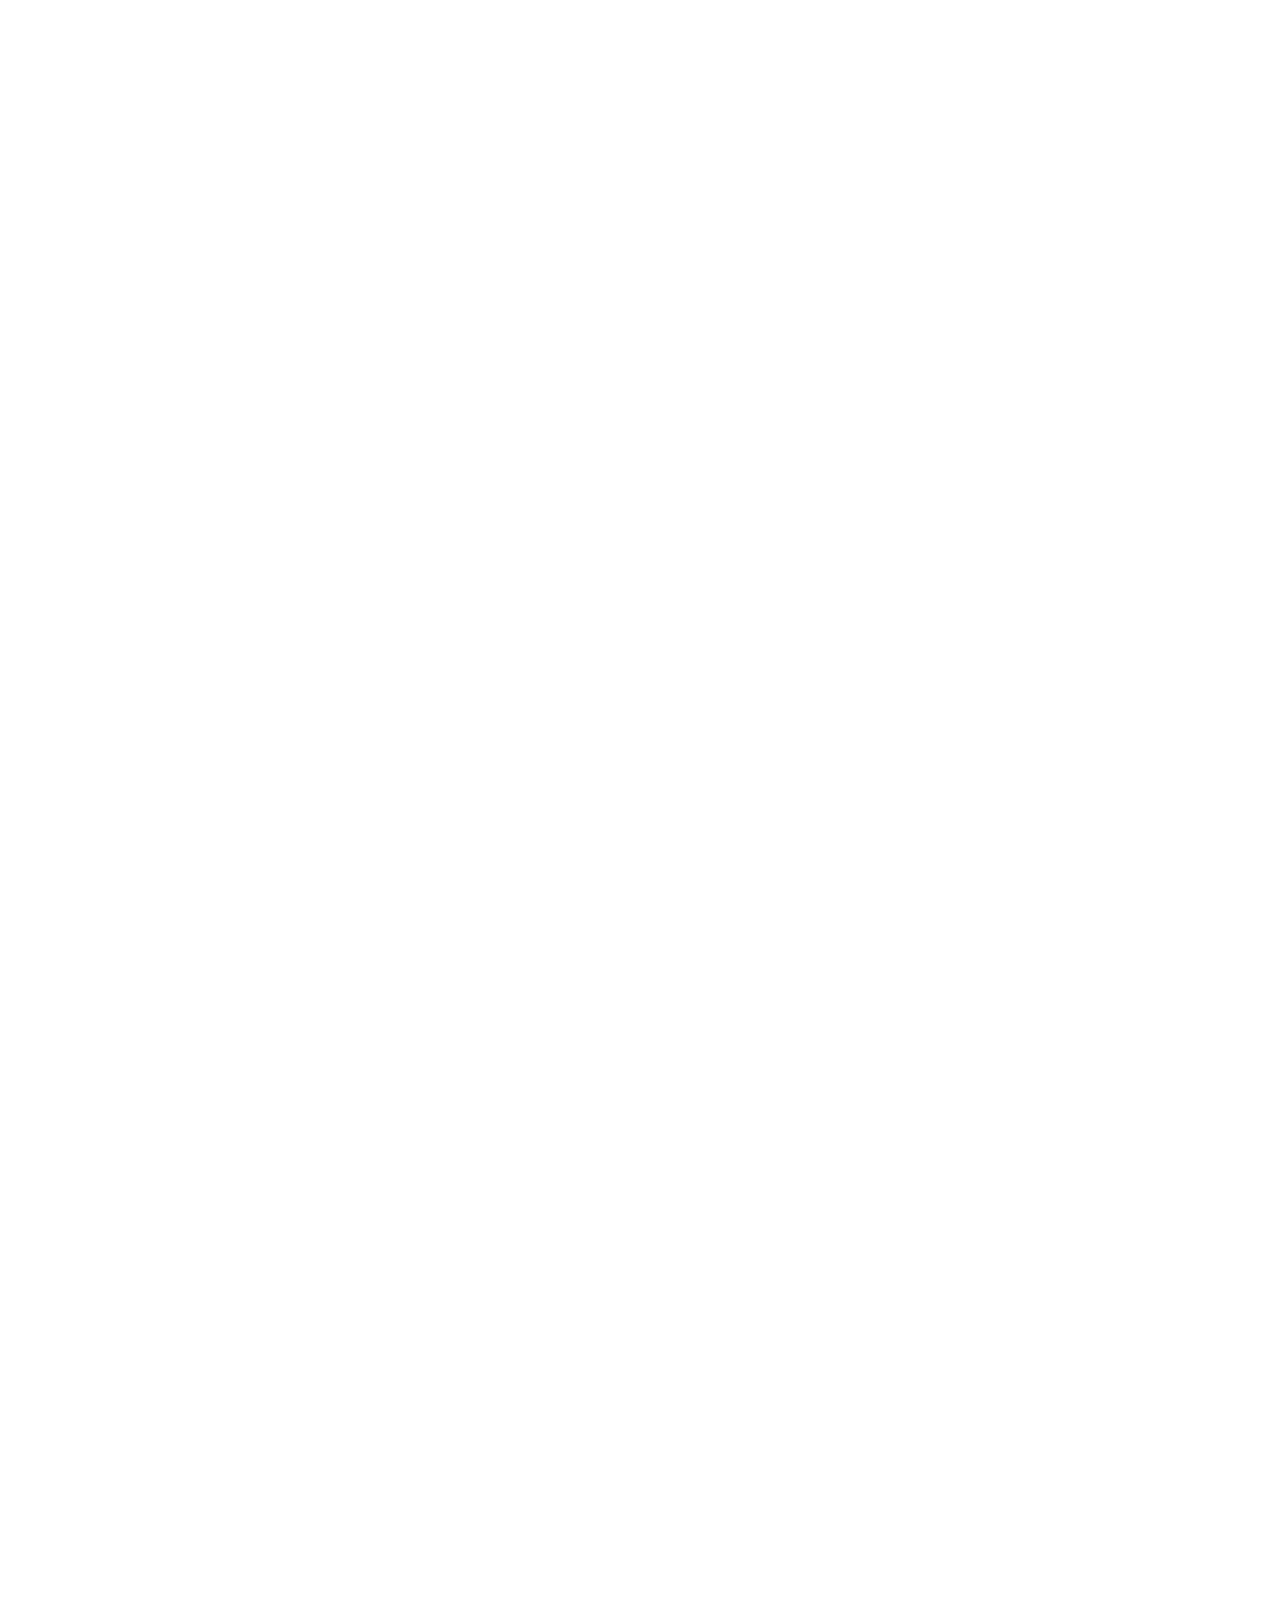
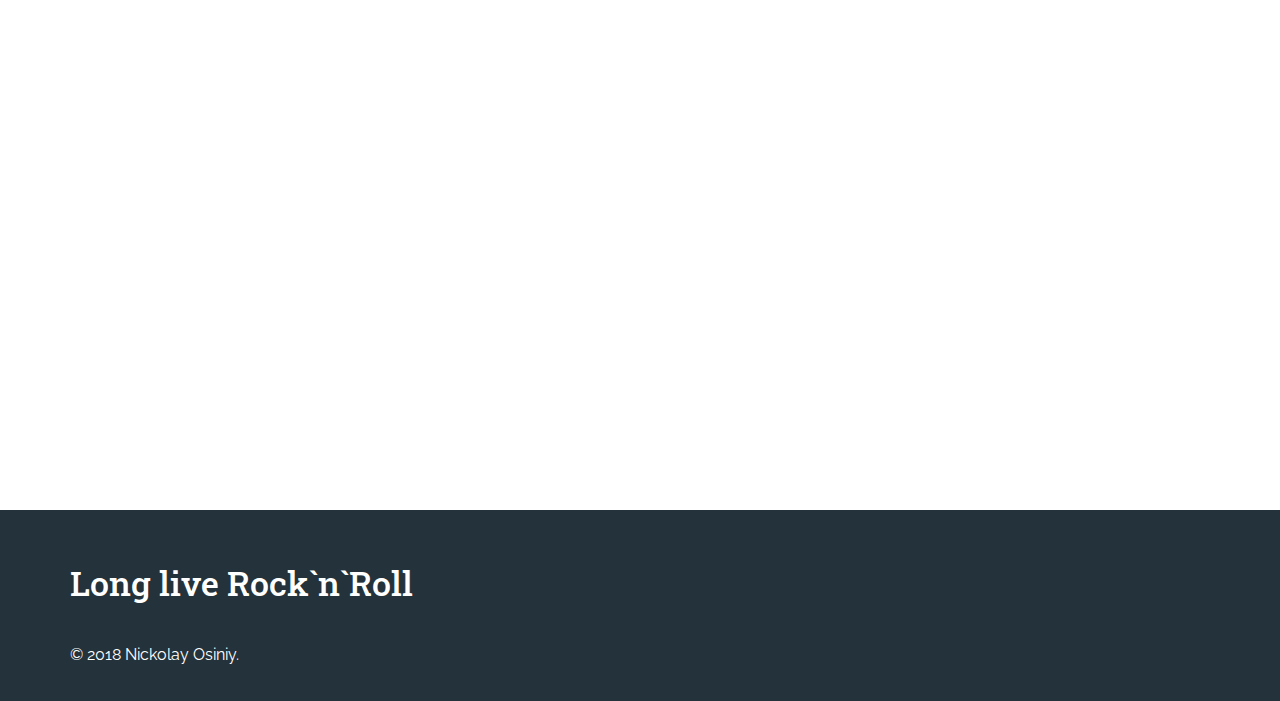
==== commit 55dea30b: "fixed adaptive" ====
--- a/rock monsters/index.html
+++ b/rock monsters/index.html
@@ -54,10 +54,11 @@
       <!-- Site Overlay -->
       <div class="site-overlay"></div>
 
-        <header id="home" class="parallax">
-          <div class="shadow">
+        <header id="home">
+          
             <div class="container-fluid">
                 <!-- change the image in style.css to the class header .container-fluid [approximately row 50] -->
+                <div class="shadow">
                 <div class="container">
                     <div class="row">
                         <div class="col-md-3 col-xs-10">
@@ -74,8 +75,9 @@
 						<strong>Hard`n`Heavy</strong></h1>
                         <p>This is the simple site about the most popular and my favourites hard`n`heavy bands.</p>
                     </div>
-                </div>
-            </div>
+                    </div>
+                </div>
+            
         </div>
         </header>
         <section id="feat">
--- a/rock monsters/style.css
+++ b/rock monsters/style.css
@@ -48,21 +48,18 @@
 \*------------------------------------*/
 
 header .container-fluid
-{
-    
-    height: auto;
+{   position: relative;
+    background: url('http://www.aria.ru/var/files/b/586cb0a6ddba38.47317474') no-repeat center top fixed;
+    height: 100%;
+    background-size: cover;
     padding-top: 36px;
     overflow: hidden;
 }
 
 header {
-    position: relative;
-    height: 600px;
+    
+    height: 690px;
     width: 100%;
-    background-image: url('http://www.aria.ru/var/files/b/586cb0a6ddba38.47317474');
-    background-repeat: no-repeat;
-    background-size: 100%;
-    background-position: center center;
     overflow: hidden;
 }
 
